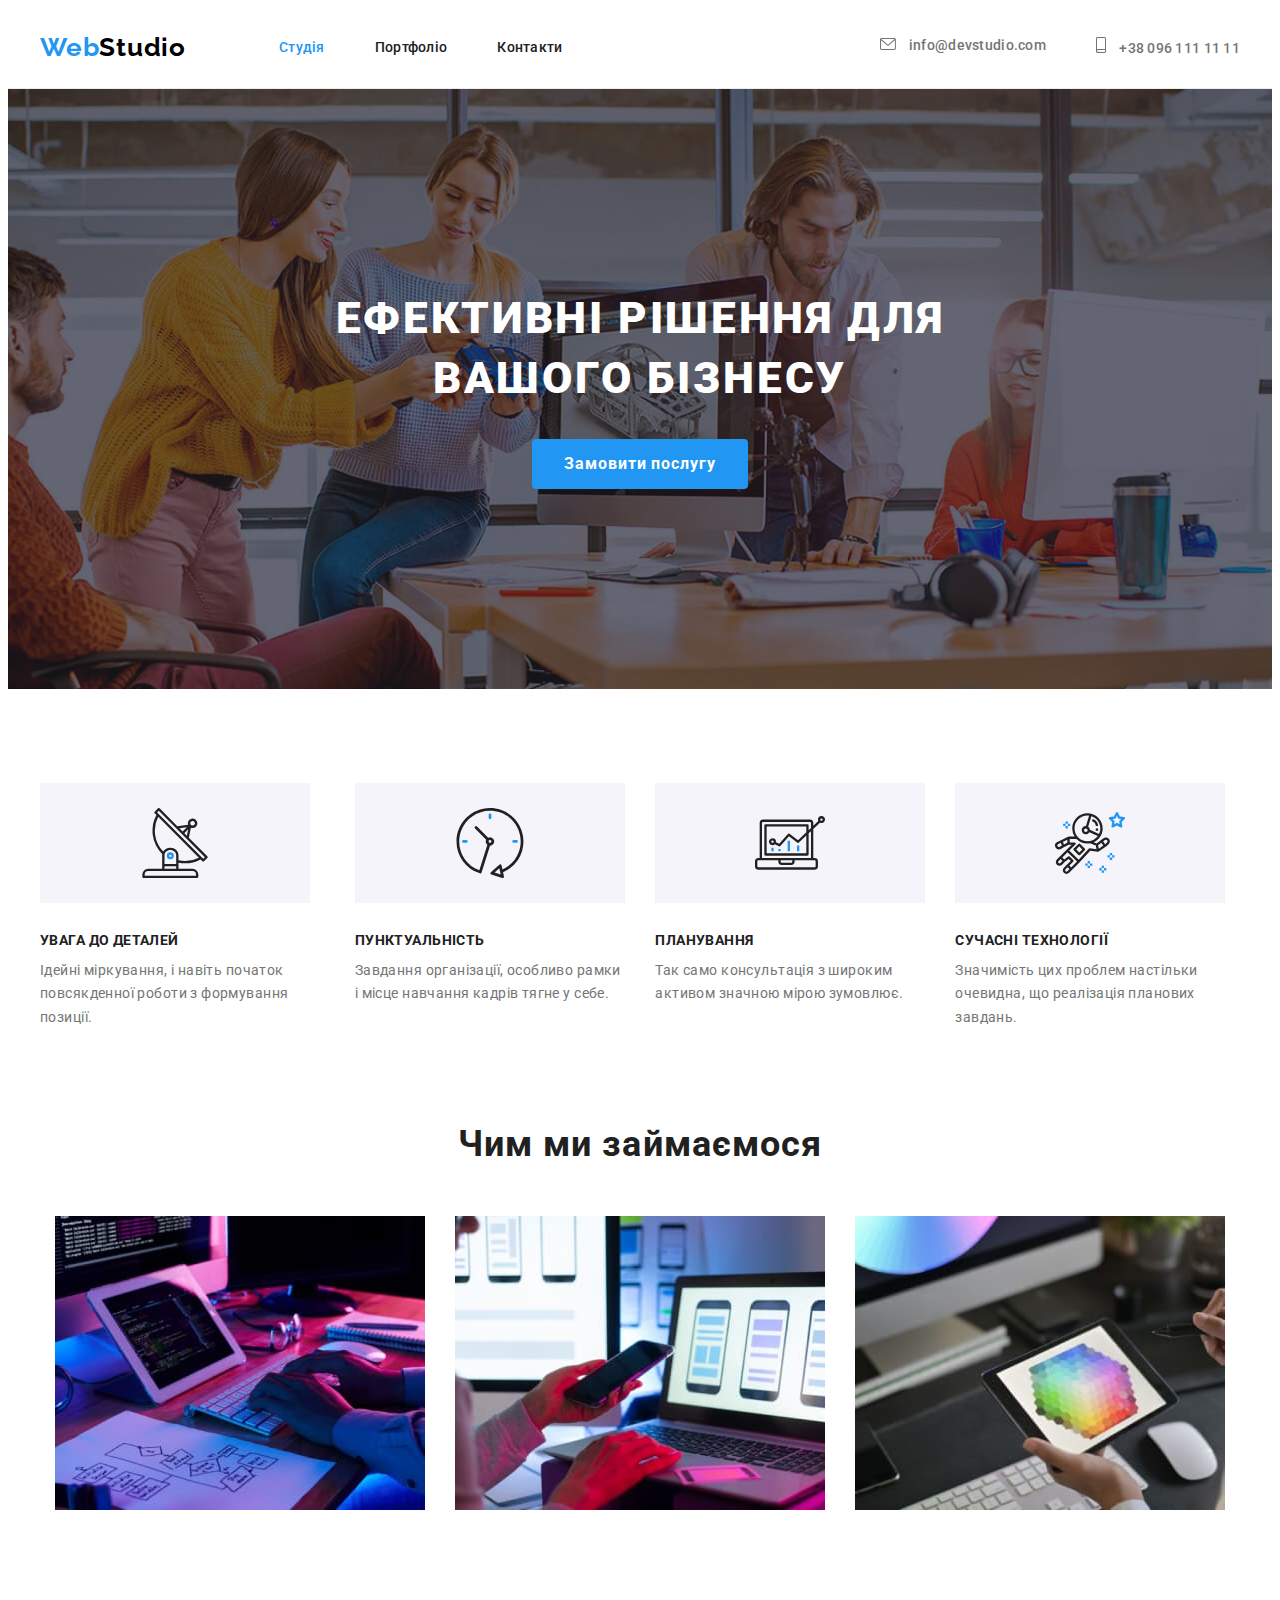
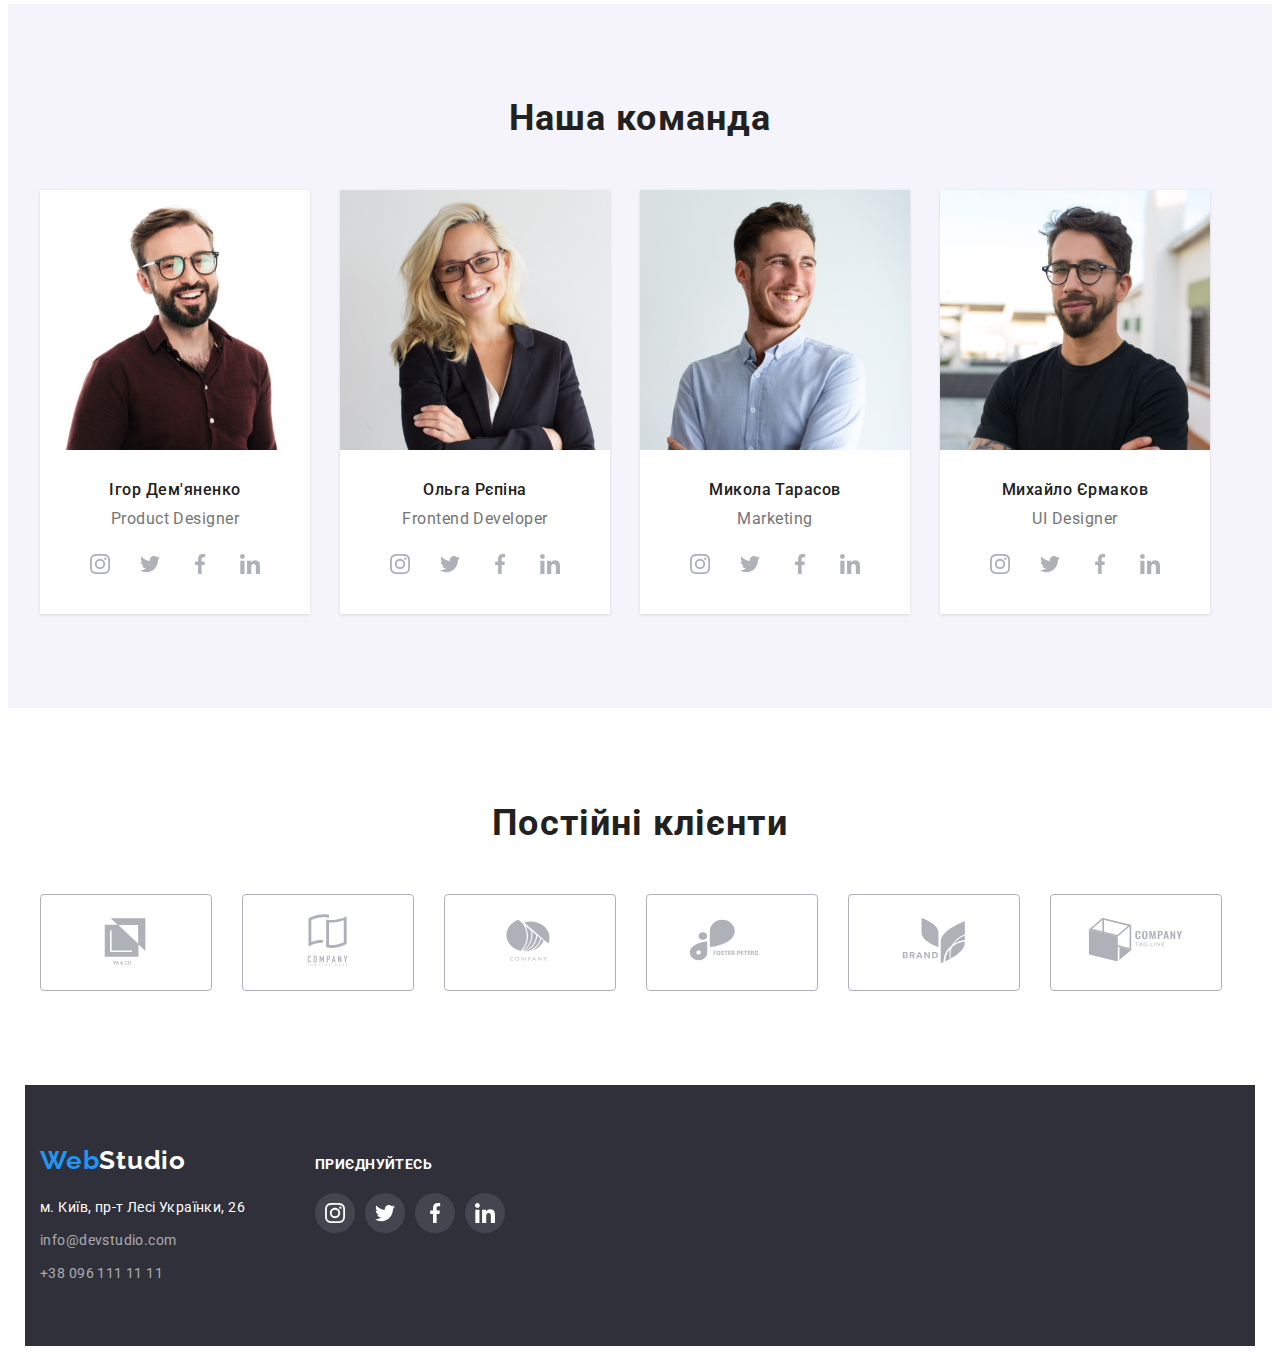
==== index.html @ 46c0c15b "add icons" ====
<!DOCTYPE html>
<html lang="uk">
  <head>
    <meta charset="UTF-8" />
    <meta http-equiv="X-UA-Compatible" content="IE=edge" />
    <meta name="viewport" content="width=device-width, initial-scale=1.0" />
    <title lang="en">WebStudio</title>
    <link rel="preconnect" href="https://fonts.googleapis.com" />
    <link rel="preconnect" href="https://fonts.gstatic.com" crossorigin />
    <link
      href="https://fonts.googleapis.com/css2?family=Raleway:wght@700&family=Roboto:wght@400;500;700;900&display=swap"
      rel="stylesheet"
    />
    <link
      rel="stylesheet"
      href="https://cdnjs.cloudflare.com/ajax/libs/modern-normalize/1.1.0/modern-normalize.min.css"
      integrity="sha512-wpPYUAdjBVSE4KJnH1VR1HeZfpl1ub8YT/NKx4PuQ5NmX2tKuGu6U/JRp5y+Y8XG2tV+wKQpNHVUX03MfMFn9Q=="
      crossorigin="anonymous"
      referrerpolicy="no-referrer"
    />
    <link rel="stylesheet" href="./css/styles.css" />
  </head>
  <body>
    <header class="header">
      <div class="header-container container">
        <nav class="header-nav">
          <a class="logo link" lang="en" href="./index.html"
            ><span class="logo-accent">Web</span>Studio</a
          >
          <ul class="header-list list">
            <li class="nav-items">
              <a class="header-item link current" href="./index.html">Студія</a>
            </li>
            <li class="nav-items">
              <a class="header-item link" href="./portfolio.html">Портфоліо</a>
            </li>
            <li class="nav-items">
              <a class="header-item link" href="">Контакти</a>
            </li>
          </ul>
        </nav>
        <div class="contacts">
          <ul class="contakts-list list">
            <li class="mail-item">
              <a
                class="header-link link"
                lang="en"
                href="mailto:info@devstudio.com"
              >
                <svg class="mail-icon" width="16px" height="12px">
                  <use href="./images/symbol-defs.svg#icon-envelope"></use>
                </svg>
                info@devstudio.com</a
              >
            </li>
            <li>
              <a class="header-tel link" href="tel:+380961111111">
                <svg class="mail-icon" width="10px" height="16px">
                  <use href="./images/symbol-defs.svg#icon-smartphone"></use>
                </svg>
                +38 096 111 11 11</a
              >
            </li>
          </ul>
        </div>
      </div>
    </header>
    <main>
      <section class="hero hero-overlay">
        <div class="container">
          <h1 class="hero-title">Ефективні рішення для вашого бізнесу</h1>
          <button class="hero-btn" type="button">Замовити послугу</button>
        </div>
      </section>
      <section class="about">
        <div class="container">
          <h2 class="visually-hidden">Наші переваги</h2>
          <ul class="about-list list">
            <li class="about-item">
              <div class="about-container">
                <svg class="about-icon" weight="70px" height="70px">
                  <use href="./images/symbol-defs.svg#icon-antenna-1"></use>
                </svg>
              </div>
              <div>
                <h3 class="about-header">Увага до деталей</h3>
                <p class="about-text">
                  Ідейні міркування, і навіть початок повсякденної роботи з
                  формування позиції.
                </p>
              </div>
            </li>
            <li class="about-item">
              <div class="about-container">
                <svg class="about-icon" weight="70px" height="70px">
                  <use href="./images/symbol-defs.svg#icon-clock"></use>
                </svg>
              </div>
              <div>
                <h3 class="about-header">Пунктуальність</h3>
                <p class="about-text">
                  Завдання організації, особливо рамки і місце навчання кадрів
                  тягне у себе.
                </p>
              </div>
            </li>
            <li class="about-item">
              <div class="about-container">
                <svg class="about-icon" weight="70px" height="70px">
                  <use href="./images/symbol-defs.svg#icon-diagram"></use>
                </svg>
              </div>
              <div>
                <h3 class="about-header">Планування</h3>
                <p class="about-text">
                  Так само консультація з широким активом значною мірою
                  зумовлює.
                </p>
              </div>
            </li>
            <li class="about-item">
              <div class="about-container">
                <svg class="about-icon" weight="70px" height="70px">
                  <use href="./images/symbol-defs.svg#icon-astronaut-1"></use>
                </svg>
              </div>
              <div>
                <h3 class="about-header">Сучасні технології</h3>
                <p class="about-text">
                  Значимість цих проблем настільки очевидна, що реалізація
                  планових завдань.
                </p>
              </div>
            </li>
          </ul>
        </div>
      </section>
      <section class="benefits section">
        <div class="container">
          <h2 class="benefits-headar">Чим ми займаємося</h2>
          <ul class="benefits-list list">
            <li class="benefits-img">
              <img
                src="./images/box1.jpg"
                alt="людина друкує на клавіатурі"
                width="370"
              />
            </li>
            <li class="benefits-img">
              <img
                src="./images/box2.jpg"
                alt="жінка за ноутбуком"
                width="370"
              />
            </li>
            <li class="benefits-img">
              <img
                src="./images/box3.jpg"
                alt="чоловік тримає в руках айпад"
                width="370"
              />
            </li>
          </ul>
        </div>
      </section>
      <section class="team section">
        <div class="container">
          <h2 class="team-headar">Наша команда</h2>
          <ul class="team-list list">
            <li class="team-item">
              <img
                class="team-img"
                src="./images/man1.jpg"
                alt="Ігор Дем'яненко"
                width="270"
              />
              <div class="team-position">
                <h3 class="team-name">Ігор Дем'яненко</h3>
                <p class="team-text" lang="en">Product Designer</p>
                <ul class="team-soc-list list">
                  <li class="team-soc-item">
                    <a class="team-soc-link" href="">
                      <svg class="team-soc-icon" width="20" height="20">
                        <use
                          href="./images/symbol-defs.svg#icon-instagram"
                        ></use>
                      </svg>
                    </a>
                  </li>
                  <li class="team-soc-item">
                    <a class="team-soc-link" href="">
                      <svg class="team-soc-icon" width="20" height="20">
                        <use href="./images/symbol-defs.svg#icon-twitter"></use>
                      </svg>
                    </a>
                  </li>
                  <li class="team-soc-item">
                    <a class="team-soc-link" href="">
                      <svg class="team-soc-icon" width="20" height="20">
                        <use
                          href="./images/symbol-defs.svg#icon-facebook"
                        ></use>
                      </svg>
                    </a>
                  </li>
                  <li class="team-soc-item">
                    <a class="team-soc-link" href="">
                      <svg class="team-soc-icon" width="20" height="20">
                        <use
                          href="./images/symbol-defs.svg#icon-linkedin"
                        ></use>
                      </svg>
                    </a>
                  </li>
                </ul>
              </div>
            </li>
            <li class="team-item">
              <img
                class="team-img"
                src="./images/woman.jpg"
                alt="Ольга Рєпіна"
                width="270"
              />
              <div class="team-position">
                <h3 class="team-name">Ольга Рєпіна</h3>
                <p class="team-text" lang="en">Frontend Developer</p>
                <ul class="team-soc-list list">
                  <li class="team-soc-item">
                    <a class="team-soc-link" href="">
                      <svg class="team-soc-icon" width="20" height="20">
                        <use
                          href="./images/symbol-defs.svg#icon-instagram"
                        ></use>
                      </svg>
                    </a>
                  </li>
                  <li class="team-soc-item">
                    <a class="team-soc-link" href="">
                      <svg class="team-soc-icon" width="20" height="20">
                        <use href="./images/symbol-defs.svg#icon-twitter"></use>
                      </svg>
                    </a>
                  </li>
                  <li class="team-soc-item">
                    <a class="team-soc-link" href="">
                      <svg class="team-soc-icon" width="20" height="20">
                        <use
                          href="./images/symbol-defs.svg#icon-facebook"
                        ></use>
                      </svg>
                    </a>
                  </li>
                  <li class="team-soc-item">
                    <a class="team-soc-link" href="">
                      <svg class="team-soc-icon" width="20" height="20">
                        <use
                          href="./images/symbol-defs.svg#icon-linkedin"
                        ></use>
                      </svg>
                    </a>
                  </li>
                </ul>
              </div>
            </li>
            <li class="team-item">
              <img
                class="team-img"
                src="./images/man2.jpg"
                alt="Микола Тарасов"
                width="270"
              />
              <div class="team-position">
                <h3 class="team-name">Микола Тарасов</h3>
                <p class="team-text" lang="en">Marketing</p>
                <ul class="team-soc-list list">
                  <li class="team-soc-item">
                    <a class="team-soc-link" href="">
                      <svg class="team-soc-icon" width="20" height="20">
                        <use
                          href="./images/symbol-defs.svg#icon-instagram"
                        ></use>
                      </svg>
                    </a>
                  </li>
                  <li class="team-soc-item">
                    <a class="team-soc-link" href="">
                      <svg class="team-soc-icon" width="20" height="20">
                        <use href="./images/symbol-defs.svg#icon-twitter"></use>
                      </svg>
                    </a>
                  </li>
                  <li class="team-soc-item">
                    <a class="team-soc-link" href="">
                      <svg class="team-soc-icon" width="20" height="20">
                        <use
                          href="./images/symbol-defs.svg#icon-facebook"
                        ></use>
                      </svg>
                    </a>
                  </li>
                  <li class="team-soc-item">
                    <a class="team-soc-link" href="">
                      <svg class="team-soc-icon" width="20" height="20">
                        <use
                          href="./images/symbol-defs.svg#icon-linkedin"
                        ></use>
                      </svg>
                    </a>
                  </li>
                </ul>
              </div>
            </li>
            <li class="team-item">
              <img
                class="team-img"
                src="./images/man3.jpg"
                alt="Михайло Єрмаков"
                width="270"
              />
              <div class="team-position">
                <h3 class="team-name">Михайло Єрмаков</h3>
                <p class="team-text" lang="en">UI Designer</p>
                <ul class="team-soc-list list">
                  <li class="team-soc-item">
                    <a class="team-soc-link" href="">
                      <svg class="team-soc-icon" width="20" height="20">
                        <use
                          href="./images/symbol-defs.svg#icon-instagram"
                        ></use>
                      </svg>
                    </a>
                  </li>
                  <li class="team-soc-item">
                    <a class="team-soc-link" href="">
                      <svg class="team-soc-icon" width="20" height="20">
                        <use href="./images/symbol-defs.svg#icon-twitter"></use>
                      </svg>
                    </a>
                  </li>
                  <li class="team-soc-item">
                    <a class="team-soc-link" href="">
                      <svg class="team-soc-icon" width="20" height="20">
                        <use
                          href="./images/symbol-defs.svg#icon-facebook"
                        ></use>
                      </svg>
                    </a>
                  </li>
                  <li class="team-soc-item">
                    <a class="team-soc-link" href="">
                      <svg class="team-soc-icon" width="20" height="20">
                        <use
                          href="./images/symbol-defs.svg#icon-linkedin"
                        ></use>
                      </svg>
                    </a>
                  </li>
                </ul>
              </div>
            </li>
          </ul>
        </div>
      </section>
      <section class="clients section">
        <div class="container">
          <h2 class="clients-headar">Постійні клієнти</h2>
          <ul class="clients-list list">
            <li>
              <div class="clients-substrate">
                <a href="" class="clients-link">
                  <svg class="clients-icon" width="106px" height="60px">
                    <use href="./images/symbol-defs.svg#icon-Logo1"></use>
                  </svg>
                </a>
              </div>
            </li>
            <li>
              <div class="clients-substrate">
                <a href="" class="clients-link">
                  <svg class="clients-icon" width="106px" height="60px">
                    <use href="./images/symbol-defs.svg#icon-Logo2"></use>
                  </svg>
                </a>
              </div>
            </li>
            <li>
              <div class="clients-substrate">
                <a href="" class="clients-link">
                  <svg class="clients-icon" width="106px" height="60px">
                    <use href="./images/symbol-defs.svg#icon-Logo3"></use>
                  </svg>
                </a>
              </div>
            </li>
            <li>
              <div class="clients-substrate">
                <a href="" class="clients-link">
                  <svg class="clients-icon" width="106px" height="60px">
                    <use href="./images/symbol-defs.svg#icon-Logo4"></use>
                  </svg>
                </a>
              </div>
            </li>
            <li>
              <div class="clients-substrate">
                <a href="" class="clients-link">
                  <svg class="clients-icon" width="106px" height="60px">
                    <use href="./images/symbol-defs.svg#icon-Logo5"></use>
                  </svg>
                </a>
              </div>
            </li>
            <li>
              <div class="clients-substrate">
                <a href="" class="clients-link">
                  <svg class="clients-icon" width="106px" height="60px">
                    <use href="./images/symbol-defs.svg#icon-Logo6"></use>
                  </svg>
                </a>
              </div>
            </li>
          </ul>
        </div>
      </section>
    </main>
    <footer>
      <div class="footer container">
        <div class="footer-container">
          <a class="logo-footer link" lang="en" href="./index.html"
            ><span class="logo-accent">Web</span>Studio</a
          >
          <address class="address">
            <div class="footer-contacts">
              <ul class="footer-list list">
                <li class="footer-item">
                  <a
                    class="footer-address link"
                    href="https://goo.gl/maps/CM3CB7173zLoDazh9"
                    target="_blank"
                    rel="noopener noreferrer nofollow"
                    >м. Київ, пр-т Лесі Українки, 26
                  </a>
                </li>
                <li class="footer-item">
                  <a
                    class="footer-link link"
                    lang="en"
                    href="mailto:info@devstudio.com"
                    >info@devstudio.com</a
                  >
                </li>
                <li class="footer-item">
                  <a class="footer-tel link" href="tel:+380961111111"
                    >+38 096 111 11 11</a
                  >
                </li>
              </ul>
            </div>
          </address>
        </div>
        <div class="footer-icons">
          <h3 class="footer-header">Приєднуйтесь</h3>
          <ul class="footer-soc-list list">
            <li class="footer-soc-item">
              <a class="footer-soc-link" href="">
                <svg class="footer-soc-icon" width="20" height="20">
                  <use href="./images/symbol-defs.svg#icon-instagram"></use>
                </svg>
              </a>
            </li>
            <li class="footer-soc-item">
              <a class="footer-soc-link" href="">
                <svg class="footer-soc-icon" width="20" height="20">
                  <use href="./images/symbol-defs.svg#icon-twitter"></use>
                </svg>
              </a>
            </li>
            <li class="footer-soc-item">
              <a class="footer-soc-link" href="">
                <svg class="footer-soc-icon" width="20" height="20">
                  <use href="./images/symbol-defs.svg#icon-facebook"></use>
                </svg>
              </a>
            </li>
            <li class="footer-soc-item">
              <a class="footer-soc-link" href="">
                <svg class="footer-soc-icon" width="20" height="20">
                  <use href="./images/symbol-defs.svg#icon-linkedin"></use>
                </svg>
              </a>
            </li>
          </ul>
        </div>
      </div>
    </footer>
  </body>
</html>
---- css/styles.css ----
:root {
  --main-text-color: #212121;
  --secondary-text-color: #ffffff;
  --ouwer-text-color: #757575;
  --acent-color: #2196f3;
  --contener-color: #eeeeee;
  --logo-color-text: #000000;
  --buttons-port-color: #f5f4fa;
  --footer-text-color: rgba(255, 255, 255, 0.6);
  --background-footer-color: #2f303a;
  --background-section: #f5f4fa;
  --line-color: #ececec;
  --beckground-color: #ffffff;
  --icon-color: #afb1b8;
  --main-font: Roboto, sans-serif;
}

body {
  background-color: var(--beckground-color);
  color: var(--main-text-color);
  font-family: var(--main-font);
  font-size: 14px;
  letter-spacing: 0.03;
}

.link {
  text-decoration: none;
}
.list {
  list-style: none;
  padding-left: 0;
  margin: 0;
}

p,
h1,
h2,
h3,
h4,
h5,
h6 {
  margin: 0;
}

img {
  display: block;
  max-width: 100%;
  height: auto;
}

.container {
  width: 1200px;
  padding-left: 15px;
  padding-right: 15px;
  margin: 0 auto;
}

.section {
  padding-top: 94px;
  padding-bottom: 94px;
}

/* --------------HEADER------------- */

.header {
  padding-top: 24px;
  padding-bottom: 25px;
  border-bottom: 1px solid #ececec;
}

.header-list {
  display: flex;
  margin-left: 93px;
  gap: 50px;
}

.header-nav {
  display: flex;
  align-items: center;
}

.header-container {
  display: flex;
  align-items: center;
}
.contacts {
  margin-left: auto;
}

.logo {
  color: #000000;
  font-weight: 700;
  font-size: 26px;
  line-height: 1.19;
  letter-spacing: 0.03em;
  font-family: "Raleway";
}

.logo-accent {
  color: var(--acent-color);
}
.visually-hidden {
  position: absolute;
  white-space: nowrap;
  width: 1px;
  height: 1px;
  overflow: hidden;
  border: 0;
  padding: 0;
  clip: rect(0 0 0 0);
  clip-path: inset(50%);
  margin: -1px;
}

.header-item:hover,
.header-item:focus {
  color: var(--acent-color);
}

.header-item {
  font-weight: 500;
  font-size: 14px;
  line-height: 1.14;
  letter-spacing: 0.02em;
  color: var(--main-text-color);
  padding-top: 32px;
  padding-bottom: 32px;
}

.link.current {
  color: var(--acent-color);
}

.header-link:hover,
.header-link:focus {
  color: var(--acent-color);
}
.header-link {
  font-weight: 500;
  font-size: 14px;
  line-height: 1.14;
  letter-spacing: 0.02em;
  color: var(--ouwer-text-color);
  margin-right: 50px;
  padding-top: 32px;
  padding-bottom: 32px;
}

.header-tel:hover,
.header-tel:focus {
  color: var(--acent-color);
}

.header-tel {
  font-weight: 500;
  font-size: 14px;
  line-height: 1.14;
  letter-spacing: 0.02em;
  color: var(--ouwer-text-color);
  padding-top: 32px;
  padding-bottom: 32px;
}

.contakts-list {
  display: flex;
}

.mail-icon {
  margin-right: 10px;
  fill: currentColor;
}

/* ---------------HERO--------------- */

.hero {
  background-color: var(--background-footer-color);
  padding-top: 200px;
  padding-bottom: 200px;
  text-align: center;
}

.hero-overlay {
  display: flex;
  align-items: center;
  margin: 0 auto;
  max-width: 1600px;
  max-width: 1600px;
  background-repeat: no-repeat;
  background-position: center;
  background-size: cover;
  background-image: linear-gradient(
      to right,
      rgba(47, 48, 58, 0.4),
      rgba(47, 48, 58, 0.4)
    ),
    url(../images/hero-Img.jpg);
}

.hero-title {
  font-weight: 900;
  font-size: 44px;
  line-height: 1.36;
  letter-spacing: 0.06em;
  text-transform: uppercase;
  color: var(--secondary-text-color);
  max-width: 696px;
  margin: 0 auto;
}

.hero-btn {
  font-weight: 700;
  font-size: 16px;
  line-height: 1.88;
  color: var(--secondary-text-color);
  background-color: var(--acent-color);
  cursor: pointer;
  font-family: inherit;
  letter-spacing: 0.06em;
  width: 216px;
  height: 50px;
  border-radius: 4px;
  border: 0;
  margin-top: 30px;
}

.hero-btn:hover,
.hero-btn:focus {
  background-color: #188ce8;
}

/* -------------------ABOUT----------------- */
.about {
  padding-top: 94px;
}

.about-list {
  display: flex;
  gap: 30px;
  justify-content: center;
}

.about-header {
  font-weight: 700;
  font-size: 14px;
  line-height: 1.14;
  letter-spacing: 0.03em;
  text-transform: uppercase;
  color: var(--main-text-color);
  margin-bottom: 10px;
  padding-top: 30px;
}

.about-text {
  font-weight: 400;
  font-size: 14px;
  line-height: 1.71;
  letter-spacing: 0.03em;
  color: var(--ouwer-text-color);
}

.about-container {
  display: flex;
  align-items: center;
  justify-content: center;
  background-color: var(--buttons-port-color);
  width: 270px;
  height: 120px;
}

/* ----------------BENEFITS----------------- */

.benefits-headar {
  font-weight: 700;
  font-size: 36px;
  line-height: 1.16;
  text-align: center;
  letter-spacing: 0.03em;
  color: var(--main-text-color);
}
.benefits-list {
  display: flex;
  justify-content: center;
  margin-top: 50px;
  gap: 30px;
}

/* -----------------TEAM--------------------- */
.team {
  background-color: var(--background-section);
}

.team-headar {
  font-weight: 700;
  font-size: 36px;
  line-height: 1.16;
  text-align: center;
  letter-spacing: 0.03em;
  color: var(--main-text-color);
  margin-bottom: 50px;
}

.team-list {
  display: flex;
  gap: 30px;
}

.team-item {
  background-color: var(--beckground-color);
  box-shadow: 0px 2px 1px 0px #00000033;
  box-shadow: 0px 1px 1px 0px #00000024;
  box-shadow: 0px 1px 3px 0px #0000001f;
}

.team-img {
}

.team-position {
  padding-top: 30px;
  padding-bottom: 30px;
  text-align: center;
}

.team-name {
  font-weight: 500;
  font-size: 16px;
  line-height: 1.19;
  letter-spacing: 0.03em;
  color: var(--main-text-color);
  margin-bottom: 10px;
}

.team-text {
  font-weight: 400;
  font-size: 16px;
  line-height: 1.19;
  letter-spacing: 0.03em;
  color: var(--ouwer-text-color);
  margin-bottom: 16px;
}

.team-soc-list {
  display: flex;
  justify-content: center;
  gap: 10px;
}

.team-soc-link {
  width: 40px;
  height: 40px;
  border-radius: 50%;
  background-color: #ffffff;
  display: flex;
  align-items: center;
  justify-content: center;
  color: var(--icon-color);
}

.team-soc-icon {
  fill: currentColor;
}

.team-soc-link:hover,
.team-soc-link:focus {
  background-color: var(--acent-color);
  color: var(--secondary-text-color);
}

/* ---------------CLIENTS-------------- */

.clients-headar {
  font-size: 36px;
  line-height: 1.17;
  text-align: center;
  letter-spacing: 0.03em;
  margin-bottom: 50px;
}

.clients-substrate {
  background-color: var(--beckground-color);
  text-align: center;
  padding: 16px 32px;
  border: 1px solid #afb1b8;
  border-radius: 4px;
}

.clients-substrate:hover,
.clients-substrate:focus {
  border-color: var(--acent-color);
}

.clients-list {
  display: flex;
  gap: 30px;
}

.clients-icon {
  fill: var(--icon-color);
}

.clients-icon:hover,
.clients-icon:focus {
  fill: var(--acent-color);
}

/* ---------------FOOTER-------------- */

.footer {
  background-color: var(--background-footer-color);
  padding-top: 60px;
  padding-bottom: 60px;
  display: flex;
  align-items: baseline;
}

.footer-container {
  display: block;
  margin-right: 70px;
}

.footer-item:not(:first-child) {
  margin-top: 9px;
}

.logo-footer {
  font-family: "Raleway";
  color: #ffffff;
  font-weight: 700;
  font-size: 26px;
  line-height: 1.19;
  letter-spacing: 0.03em;
}

.footer-address {
  font-style: normal;
  font-weight: 400;
  font-size: 14px;
  line-height: 1.71;
  letter-spacing: 0.03em;
  color: var(--secondary-text-color);
  display: inline-block;
  margin-top: 20px;
}

.footer-address:hover,
.footer-address:focus {
  color: var(--acent-color);
}

.footer-link {
  font-style: normal;
  font-weight: 400;
  font-size: 14px;
  line-height: 1.71;
  letter-spacing: 0.03em;
  color: var(--footer-text-color);
  display: inline-block;
}

.footer-link:hover,
.footer-link:focus {
  color: var(--acent-color);
}

.footer-tel {
  font-style: normal;
  font-weight: 400;
  font-size: 14px;
  line-height: 1.71;
  letter-spacing: 0.03em;
  color: var(--footer-text-color);
  display: inline-block;
}

.footer-tel:hover,
.footer-tel:focus {
  color: var(--acent-color);
}

.footer-icons {
  display: block;
  max-width: 206px;
  height: 80px;
  flex-wrap: wrap;
  gap: 10px;
  padding: 0 auto;
}

.footer-soc-list {
  display: flex;
  justify-content: center;
  gap: 10px;
}

.footer-soc-link {
  width: 40px;
  height: 40px;
  border-radius: 50%;
  background-color: rgba(255, 255, 255, 0.1);
  display: flex;
  align-items: center;
  justify-content: center;
  color: #ffffff;
}

.footer-soc-icon {
  fill: currentColor;
}

.footer-soc-link:hover,
.footer-soc-link:focus {
  background-color: var(--acent-color);
  color: var(--secondary-text-color);
}

.footer-header {
  font-style: normal;
  font-weight: 700;
  font-size: 14px;
  line-height: 1.14;
  letter-spacing: 0.03em;
  text-transform: uppercase;
  color: var(--secondary-text-color);
  margin-bottom: 20px;
}

/* -------------------FILTER------------------ */

.filter-list {
  display: flex;
  justify-content: center;
  gap: 8px;
  margin-bottom: 34px;
}

.filter-btn {
  font-weight: 500;
  font-size: 16px;
  line-height: 1.61;
  letter-spacing: 0.03em;
  color: var(--main-text-color);
  background-color: #f5f4fa;
  font-family: inherit;
  cursor: pointer;
  border-radius: 4px;
  border: 0;
  padding: 6px 22px;
}

.first-btn {
  padding: 6px 25px;
}

.filter-btn:hover,
.filter-btn:focus {
  color: var(--secondary-text-color);
  background-color: var(--acent-color);
  box-shadow: 0px 3px 1px rgba(0, 0, 0, 0.1), 0px 1px 2px rgba(0, 0, 0, 0.08),
    0px 2px 2px rgba(0, 0, 0, 0.12);
}

.content:hover,
.content:focus {
  box-shadow: 0px 1px 1px rgba(0, 0, 0, 0.12), 0px 4px 4px rgba(0, 0, 0, 0.06),
    1px 4px 6px rgba(0, 0, 0, 0.16);
}

.content-container {
  width: 1200px;
  margin: 0 auto;
}

.content-list {
  display: flex;
  flex-wrap: wrap;
  justify-content: center;
  gap: 30px;
}

.content-item {
  border: 1px solid #eeeeee;
  padding: 20px 24px;
}

.content-name {
  font-weight: 700;
  font-size: 18px;
  line-height: 2;
  letter-spacing: 0.06em;
  color: var(--main-text-color);
}
.content-text {
  font-weight: 400;
  font-size: 16px;
  line-height: 1.88;
  letter-spacing: 0.03em;
  color: var(--ouwer-text-color);
  margin-top: 4px;
}
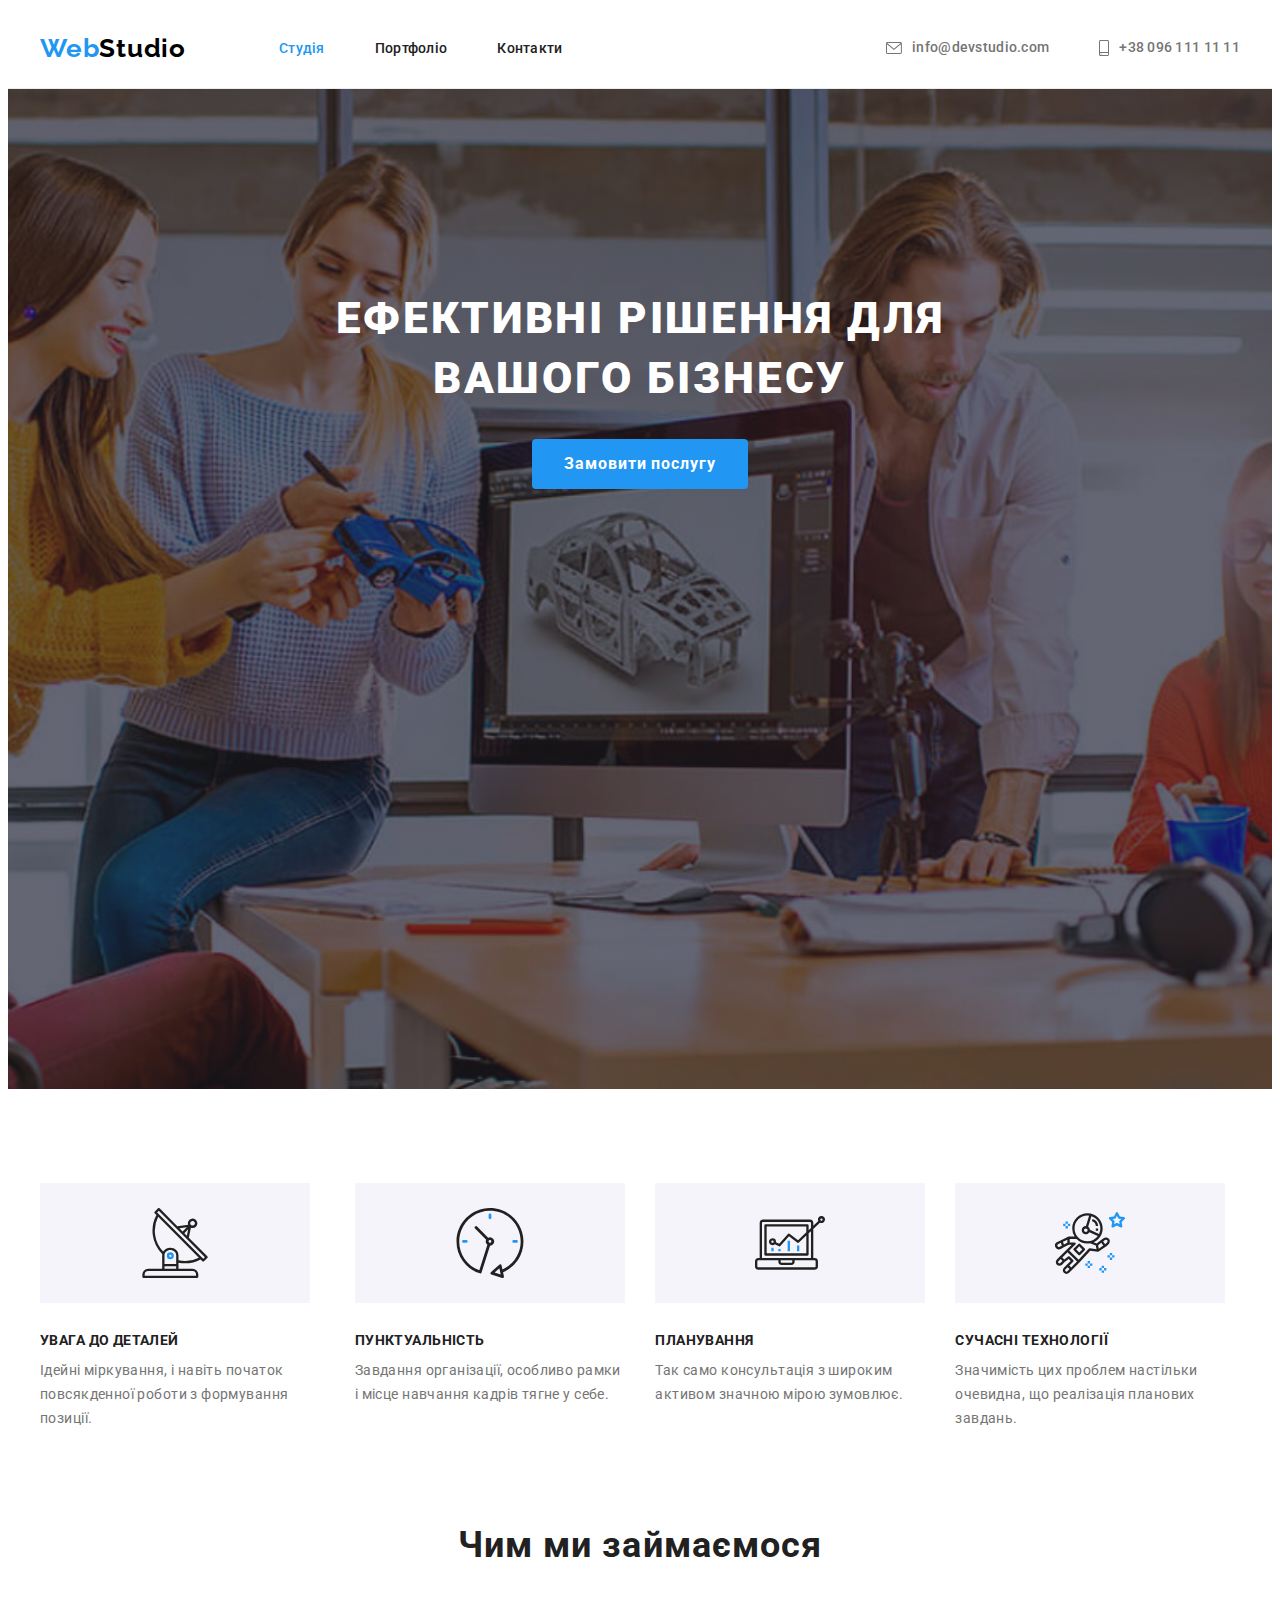
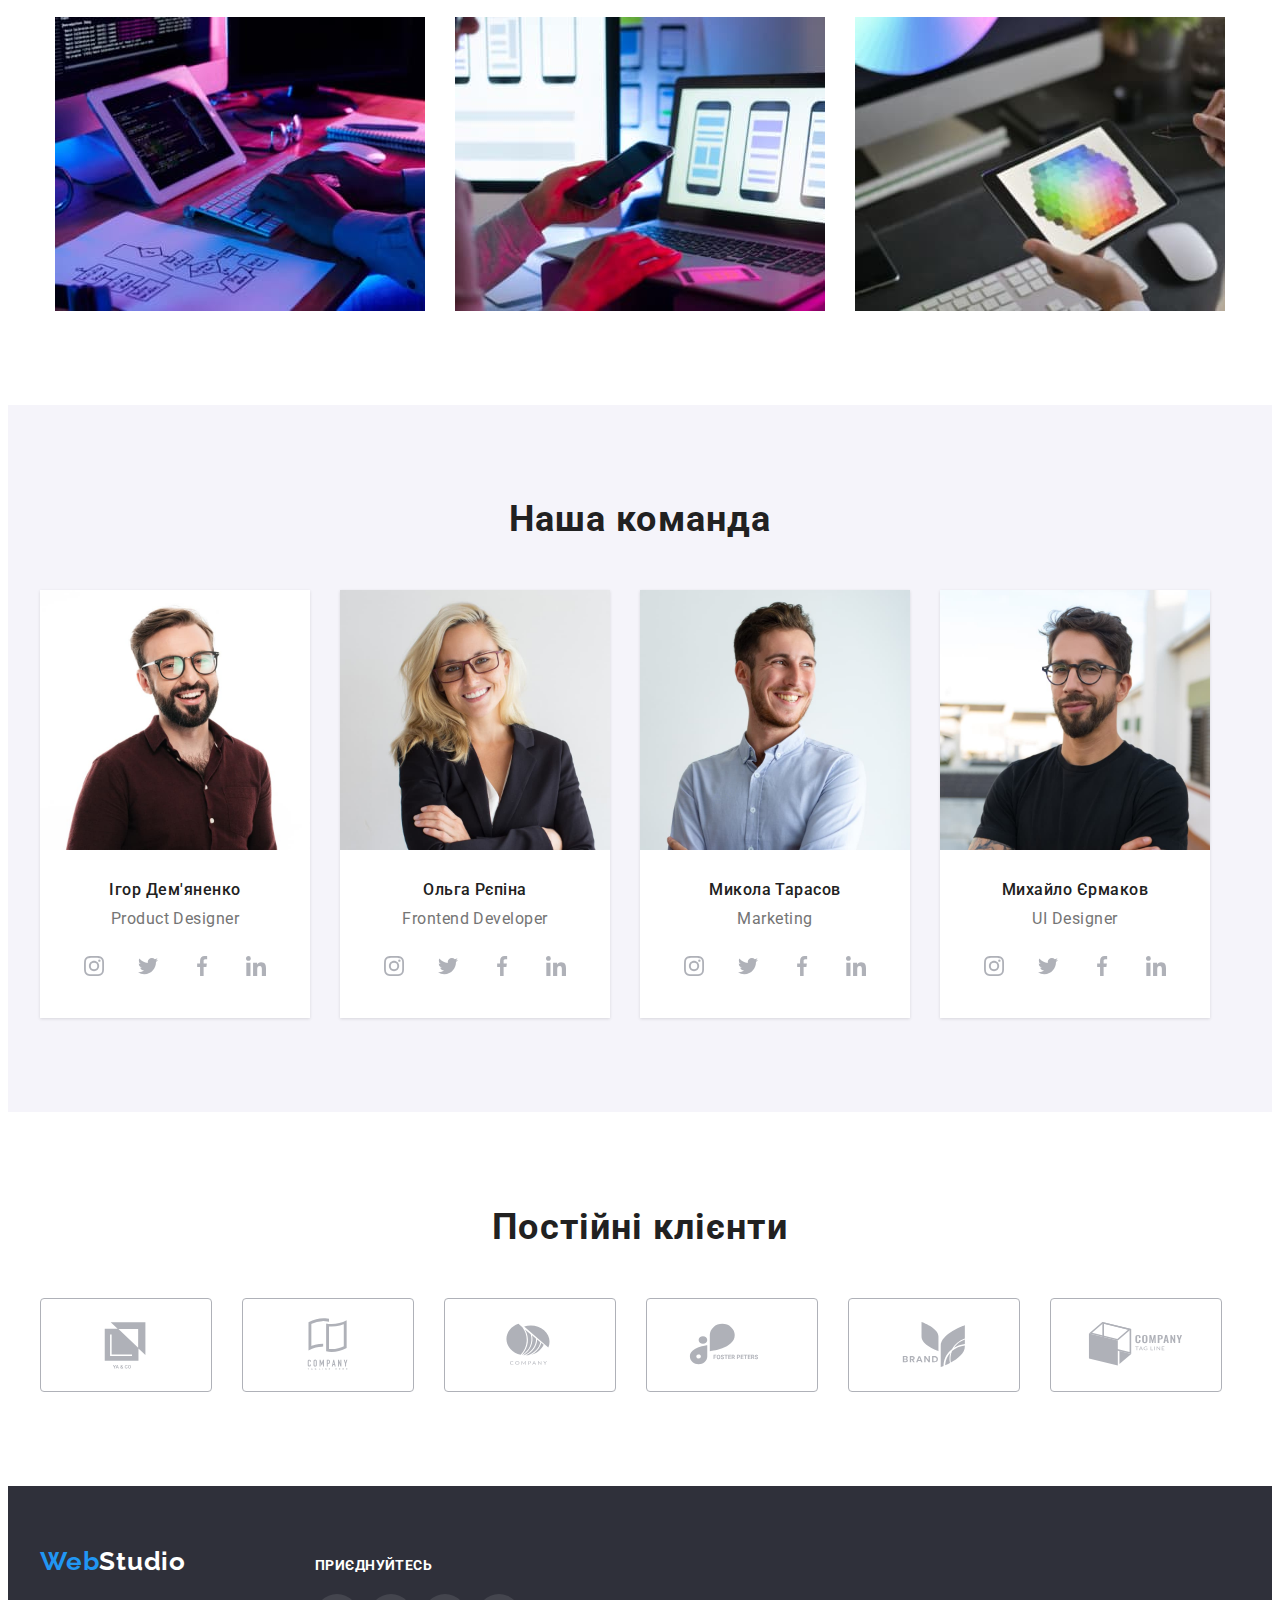
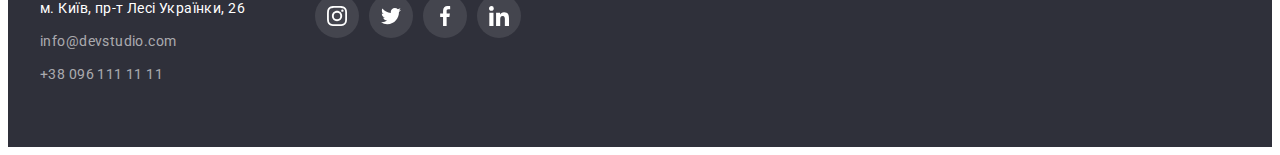
==== commit 8bfc9ba6: "+edits" ====
--- a/index.html
+++ b/index.html
@@ -78,59 +78,52 @@
           <ul class="about-list list">
             <li class="about-item">
               <div class="about-container">
-                <svg class="about-icon" weight="70px" height="70px">
+                <svg class="about-icon" width="70px" height="70px">
                   <use href="./images/symbol-defs.svg#icon-antenna-1"></use>
                 </svg>
               </div>
-              <div>
-                <h3 class="about-header">Увага до деталей</h3>
-                <p class="about-text">
-                  Ідейні міркування, і навіть початок повсякденної роботи з
-                  формування позиції.
-                </p>
-              </div>
+              <h3 class="about-header">Увага до деталей</h3>
+              <p class="about-text">
+                Ідейні міркування, і навіть початок повсякденної роботи з
+                формування позиції.
+              </p>
             </li>
             <li class="about-item">
               <div class="about-container">
-                <svg class="about-icon" weight="70px" height="70px">
+                <svg class="about-icon" width="70px" height="70px">
                   <use href="./images/symbol-defs.svg#icon-clock"></use>
                 </svg>
               </div>
-              <div>
-                <h3 class="about-header">Пунктуальність</h3>
-                <p class="about-text">
-                  Завдання організації, особливо рамки і місце навчання кадрів
-                  тягне у себе.
-                </p>
-              </div>
+
+              <h3 class="about-header">Пунктуальність</h3>
+              <p class="about-text">
+                Завдання організації, особливо рамки і місце навчання кадрів
+                тягне у себе.
+              </p>
             </li>
             <li class="about-item">
               <div class="about-container">
-                <svg class="about-icon" weight="70px" height="70px">
+                <svg class="about-icon" width="70px" height="70px">
                   <use href="./images/symbol-defs.svg#icon-diagram"></use>
                 </svg>
               </div>
-              <div>
-                <h3 class="about-header">Планування</h3>
-                <p class="about-text">
-                  Так само консультація з широким активом значною мірою
-                  зумовлює.
-                </p>
-              </div>
+
+              <h3 class="about-header">Планування</h3>
+              <p class="about-text">
+                Так само консультація з широким активом значною мірою зумовлює.
+              </p>
             </li>
             <li class="about-item">
               <div class="about-container">
-                <svg class="about-icon" weight="70px" height="70px">
+                <svg class="about-icon" width="70px" height="70px">
                   <use href="./images/symbol-defs.svg#icon-astronaut-1"></use>
                 </svg>
               </div>
-              <div>
-                <h3 class="about-header">Сучасні технології</h3>
-                <p class="about-text">
-                  Значимість цих проблем настільки очевидна, що реалізація
-                  планових завдань.
-                </p>
-              </div>
+              <h3 class="about-header">Сучасні технології</h3>
+              <p class="about-text">
+                Значимість цих проблем настільки очевидна, що реалізація
+                планових завдань.
+              </p>
             </li>
           </ul>
         </div>
@@ -424,9 +417,9 @@
         </div>
       </section>
     </main>
-    <footer>
-      <div class="footer container">
-        <div class="footer-container">
+    <footer class="footer">
+      <div class="footer-container container">
+        <div class="footer-address-container">
           <a class="logo-footer link" lang="en" href="./index.html"
             ><span class="logo-accent">Web</span>Studio</a
           >
@@ -460,7 +453,7 @@
           </address>
         </div>
         <div class="footer-icons">
-          <h3 class="footer-header">Приєднуйтесь</h3>
+          <p class="footer-header">Приєднуйтесь</p>
           <ul class="footer-soc-list list">
             <li class="footer-soc-item">
               <a class="footer-soc-link" href="">
--- a/css/styles.css
+++ b/css/styles.css
@@ -63,8 +63,6 @@
 /* --------------HEADER------------- */
 
 .header {
-  padding-top: 24px;
-  padding-bottom: 25px;
   border-bottom: 1px solid #ececec;
 }
 
@@ -144,6 +142,8 @@
   margin-right: 50px;
   padding-top: 32px;
   padding-bottom: 32px;
+  display: flex;
+  align-items: center;
 }
 
 .header-tel:hover,
@@ -159,6 +159,8 @@
   color: var(--ouwer-text-color);
   padding-top: 32px;
   padding-bottom: 32px;
+  display: flex;
+  align-items: center;
 }
 
 .contakts-list {
@@ -180,11 +182,9 @@
 }
 
 .hero-overlay {
-  display: flex;
-  align-items: center;
   margin: 0 auto;
   max-width: 1600px;
-  max-width: 1600px;
+  height: 600px;
   background-repeat: no-repeat;
   background-position: center;
   background-size: cover;
@@ -345,8 +345,8 @@
 }
 
 .team-soc-link {
-  width: 40px;
-  height: 40px;
+  width: 44px;
+  height: 44px;
   border-radius: 50%;
   background-color: #ffffff;
   display: flex;
@@ -376,16 +376,24 @@
 }
 
 .clients-substrate {
-  background-color: var(--beckground-color);
   text-align: center;
-  padding: 16px 32px;
+}
+
+.clients-link {
+  display: flex;
+  justify-content: center;
+  align-items: center;
+  width: 170px;
+  height: 92px;
+  color: var(--icon-color);
   border: 1px solid #afb1b8;
   border-radius: 4px;
 }
 
-.clients-substrate:hover,
-.clients-substrate:focus {
+.clients-link:hover,
+.clients-link:focus {
   border-color: var(--acent-color);
+  color: var(--acent-color);
 }
 
 .clients-list {
@@ -394,12 +402,7 @@
 }
 
 .clients-icon {
-  fill: var(--icon-color);
-}
-
-.clients-icon:hover,
-.clients-icon:focus {
-  fill: var(--acent-color);
+  fill: currentColor;
 }
 
 /* ---------------FOOTER-------------- */
@@ -408,11 +411,14 @@
   background-color: var(--background-footer-color);
   padding-top: 60px;
   padding-bottom: 60px;
+}
+
+.footer-container {
   display: flex;
   align-items: baseline;
 }
 
-.footer-container {
+.footer-address-container {
   display: block;
   margin-right: 70px;
 }
@@ -492,8 +498,8 @@
 }
 
 .footer-soc-link {
-  width: 40px;
-  height: 40px;
+  width: 44px;
+  height: 44px;
   border-radius: 50%;
   background-color: rgba(255, 255, 255, 0.1);
   display: flex;
@@ -529,7 +535,7 @@
   display: flex;
   justify-content: center;
   gap: 8px;
-  margin-bottom: 34px;
+  margin-bottom: 50px;
 }
 
 .filter-btn {
@@ -558,8 +564,12 @@
     0px 2px 2px rgba(0, 0, 0, 0.12);
 }
 
-.content:hover,
-.content:focus {
+.content-link {
+  display: block;
+}
+
+.content-link:hover,
+.content-link:focus {
   box-shadow: 0px 1px 1px rgba(0, 0, 0, 0.12), 0px 4px 4px rgba(0, 0, 0, 0.06),
     1px 4px 6px rgba(0, 0, 0, 0.16);
 }
